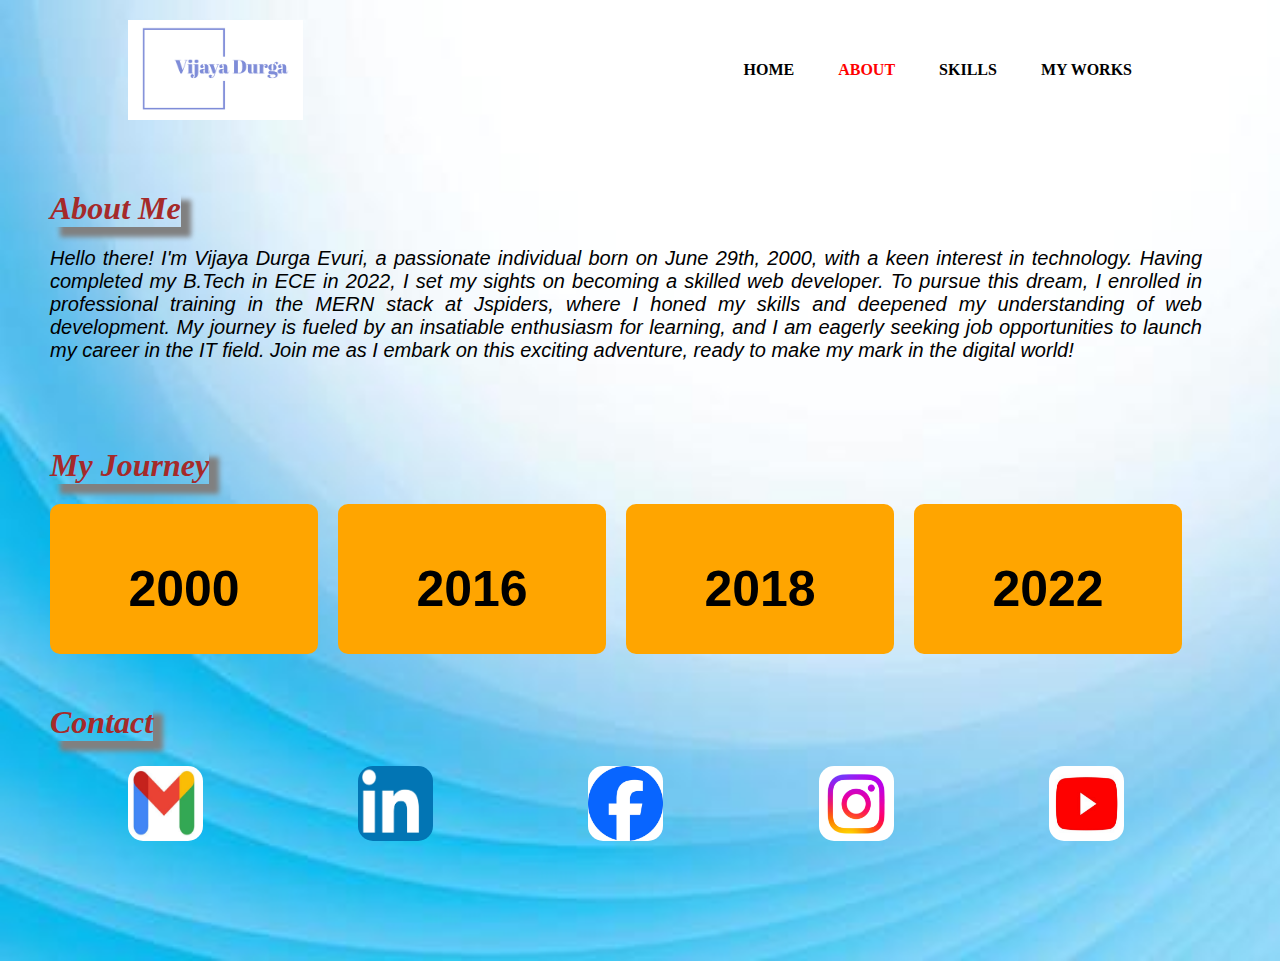
==== about.html @ 041adcee "Add files via upload" ====
<!DOCTYPE html>
<html lang="en">
<head>
    <meta charset="UTF-8">
    <meta name="viewport" content="width=device-width, initial-scale=1.0">
    <title>Vijaya Evuri</title>
    <link rel="icon" href="./images/logo.jpeg">
    <link rel="stylesheet" href="./about.css">
</head>
<body>
    <div class="hero">
        <div class="top">
            <img class="logo"  src="./images/logo.jpeg" alt="">
            <ul>
                <li><a href="./index.html">HOME</a></li>
                <li><a class="present_page" href="./about.html">ABOUT</a></li>
                <li><a href="./skills.html">SKILLS</a></li>
                <li> <a href="./my-works.html">MY WORKS</a></li>
                
            </ul>
        </div>
        <div class="about-content">
            <h1 class="about-header">About Me</h1>
            <div class="paragraph"><span>
                Hello there! I'm Vijaya Durga Evuri, a passionate individual born on June 29th, 2000, with a keen interest in technology. Having completed my B.Tech in ECE in 2022, I set my sights on becoming a skilled web developer. To pursue this dream, I enrolled in professional training in the MERN stack at Jspiders, where I honed my skills and deepened my understanding of web development. My journey is fueled by an insatiable enthusiasm for learning, and I am eagerly seeking job opportunities to launch my career in the IT field. Join me as I embark on this exciting adventure, ready to make my mark in the digital world!
            </span></div>
            <h1 class="about-header">My Journey</h1>
            <div class="progress-bar">
                <div class="milestone">
                    <div class="year">2000</div>
                    <div class="year-description">Born in 2000 in Rajahmundry, A.P</div>
                </div>
                <div class="milestone">
                    <div class="year">2016</div>
                    <div class="year-description">Passed Class X from SHVP School</div>
                </div>
                <div class="milestone">
                    <div class="year">2018</div>
                    <div class="year-description">Passed Class XI from Narayana Jr. College</div>
                </div>
                <div class="milestone">
                    <div class="year">2022</div>
                    <div class="year-description">B.Tech from ISTS Women's College.</div>
                </div>
            </div>
            <h1 class="about-header">Contact</h1>
            <div class="contact-bar">
                  <div class="contact-type">
                    <div class="contact-logo">
                        <a href="mailto:recipient@example.com" target="_blank">
                        <img class="logo2"  src="./images/gmail-logo.jpeg" alt="">
                        </a>
                    </div>
                    
                  </div>
                  <div class="contact-type">
                    <div class="contact-logo">
                        <a href="https://www.linkedin.com/in/vijaya-durga-evuri-021a24222/" target="_blank">
                        <img class="logo2"  src="./images/linkedin.jpeg" alt="">
                        </a>
                    </div>

                  </div>
                  <div class="contact-type">
                    <div class="contact-logo">
                        <a href="https://www.facebook.com/" target="_blank">
                        <img class="logo2"  src="./images/fb-logo.jpeg" alt="">
                        </a>
                    </div>
                    
                  </div>
                  <div class="contact-type">
                    <div class="contact-logo">
                        <a href="https://www.instagram.com/its_me_vijju._" target="_blank">
                        <img class="logo2"  src="./images/insta-logo.jpeg" alt="">
                        </a>
                    </div>
                    
                  </div>
                  <div class="contact-type">
                    <div class="contact-logo">
                        <a href="https://www.youtube.com/" target="_blank">
                        <img class="logo2"  src="./images/youtube-logo.jpeg" alt="">
                        </a>
                    </div>
                    
                  </div>
            </div>
        </div>
    </div>
</body>
</html>
---- about.css ----
*{
    margin: 0px;
    padding:0px
}
.hero{
    width: 100%;
    background-image: url(./images/back3.jpeg);
    background-size: cover;
}

.logo {
    height: 100px;
    width: 175px;
}
.top{
    display: flex;
    width: 80%;
    margin: auto;
    padding: 20px 0px;
    justify-content: space-between;
    align-items: center;
}
.top ul li{
    display: inline-block;
    list-style: none;
    margin: 10px 20px;
}
.top ul li a{
    text-decoration: none;
    color: black;
    font-weight: bold;
}
.top ul li a:hover{
    color: red;
}
.present_page {
    color:red !important
}


.about-content {
    display: flex;
    flex-wrap:wrap;
    margin-top:50px;
    .about-header {
        font-style: italic;
        margin-left: 50px;
        font-weight: bold;
        margin-bottom: 20px;
        color:brown;
        box-shadow: 10px 10px 5px gray;
    }
    .paragraph {
        width: 90%;
        height: 100px;
        margin-left: 50px;
        font-family: sans-serif;
        font-weight: 200;
        font-size: 20px;
        margin-bottom: 100px;
        font-style: italic;
        text-align: justify;
    }
    .progress-bar {
        width: 90%;
        margin-left: 50px;
        display: flex;
        margin-bottom: 50px;
    }
    .milestone {
        margin-right: 20px;
        width: 25%;
        height: 150px;
        background-color: orange;
        font-family: sans-serif;
        display: flex;
        justify-content: center; /* Centers horizontally */
        align-items: center;
        border-radius: 10px;
    }
    .year-description {
        margin-top: 20px;
        display: none;
        font-size: 15px;
        color:white;
    }
    .year {
        margin-top: 20px;
        font-size: 50px;
        font-weight: bold;
    }
    .milestone:hover {
        cursor: pointer;
        background-color: grey;
        .year-description {
            display: block;
            
        }
        .year {
            display: none;
        }
    }

    .contact-bar {
        width: 90%;
        height: 100px;
        margin-left: 50px;
        font-family: sans-serif;
        display: flex;
        margin-bottom: 100px;
        .contact-type {
            width: 20%;
        }
        .contact-logo {
            text-align: center;
            margin-top: 5px;
            margin-bottom: 5px;
            width: 100%;
            display: flex;
            justify-content: center;
        }
        .logo2 {
            height: 75px;
            width: 75px;
            border-radius: 15px;
        }
        .logo2:hover {
            cursor: pointer;
        }
        .contact-text {
            width: 100%;
            text-align: center;
            margin-bottom: 5px;
            font-family: sans-serif;
            font-weight: bold;
            font-style: italic;
        }
    }

}
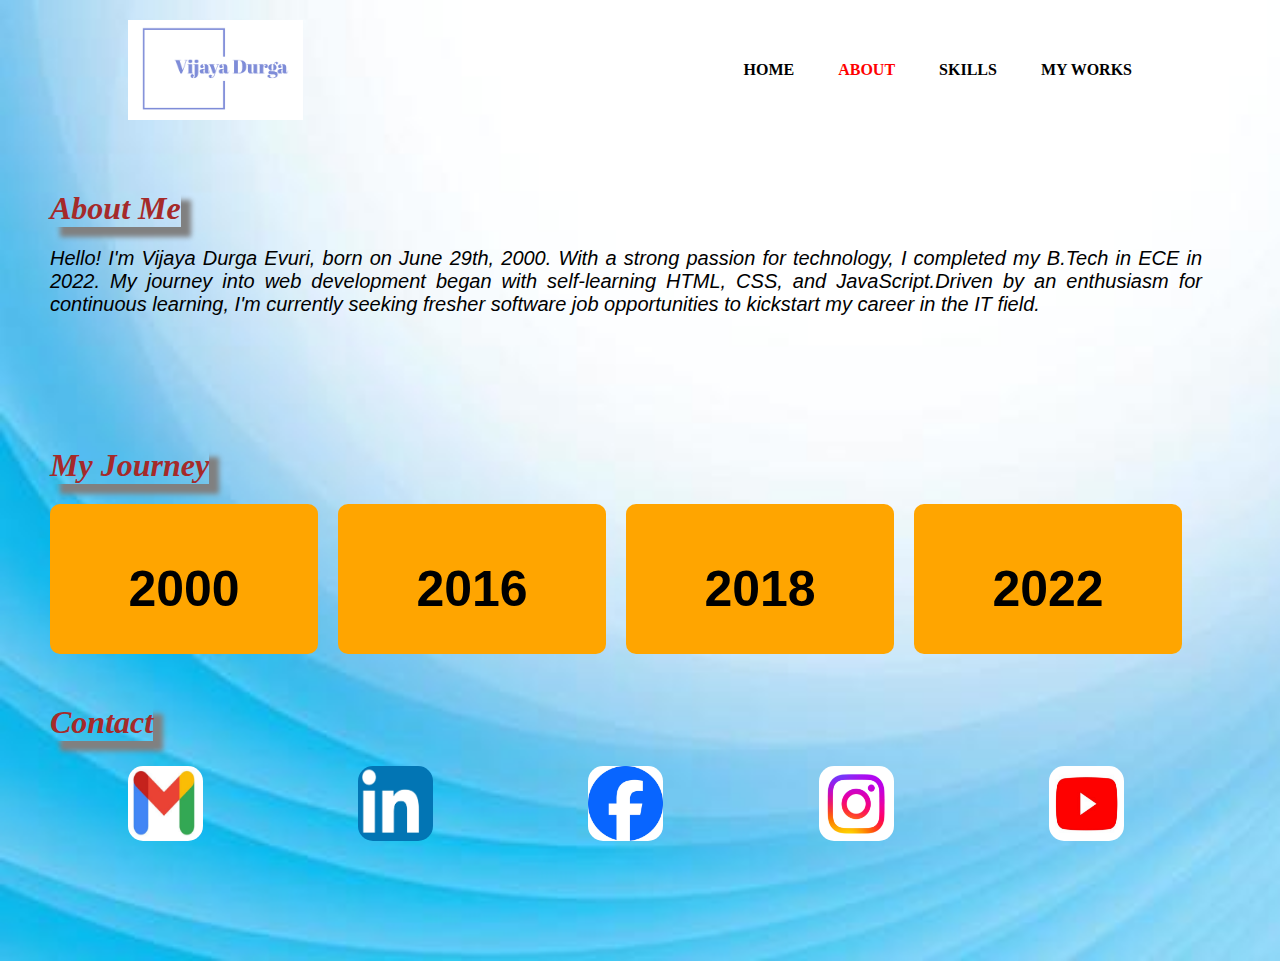
==== commit ba8916fa: "Update Resume# Please enter the commit message for your changes. Lines starting" ====
--- a/about.html
+++ b/about.html
@@ -22,7 +22,7 @@
         <div class="about-content">
             <h1 class="about-header">About Me</h1>
             <div class="paragraph"><span>
-                Hello there! I'm Vijaya Durga Evuri, a passionate individual born on June 29th, 2000, with a keen interest in technology. Having completed my B.Tech in ECE in 2022, I set my sights on becoming a skilled web developer. To pursue this dream, I enrolled in professional training in the MERN stack at Jspiders, where I honed my skills and deepened my understanding of web development. My journey is fueled by an insatiable enthusiasm for learning, and I am eagerly seeking job opportunities to launch my career in the IT field. Join me as I embark on this exciting adventure, ready to make my mark in the digital world!
+                Hello! I'm Vijaya Durga Evuri, born on June 29th, 2000. With a strong passion for technology, I completed my B.Tech in ECE in 2022. My journey into web development began with self-learning HTML, CSS, and JavaScript.Driven by an enthusiasm for continuous learning, I'm currently seeking fresher software job opportunities to kickstart my career in the IT field.
             </span></div>
             <h1 class="about-header">My Journey</h1>
             <div class="progress-bar">
